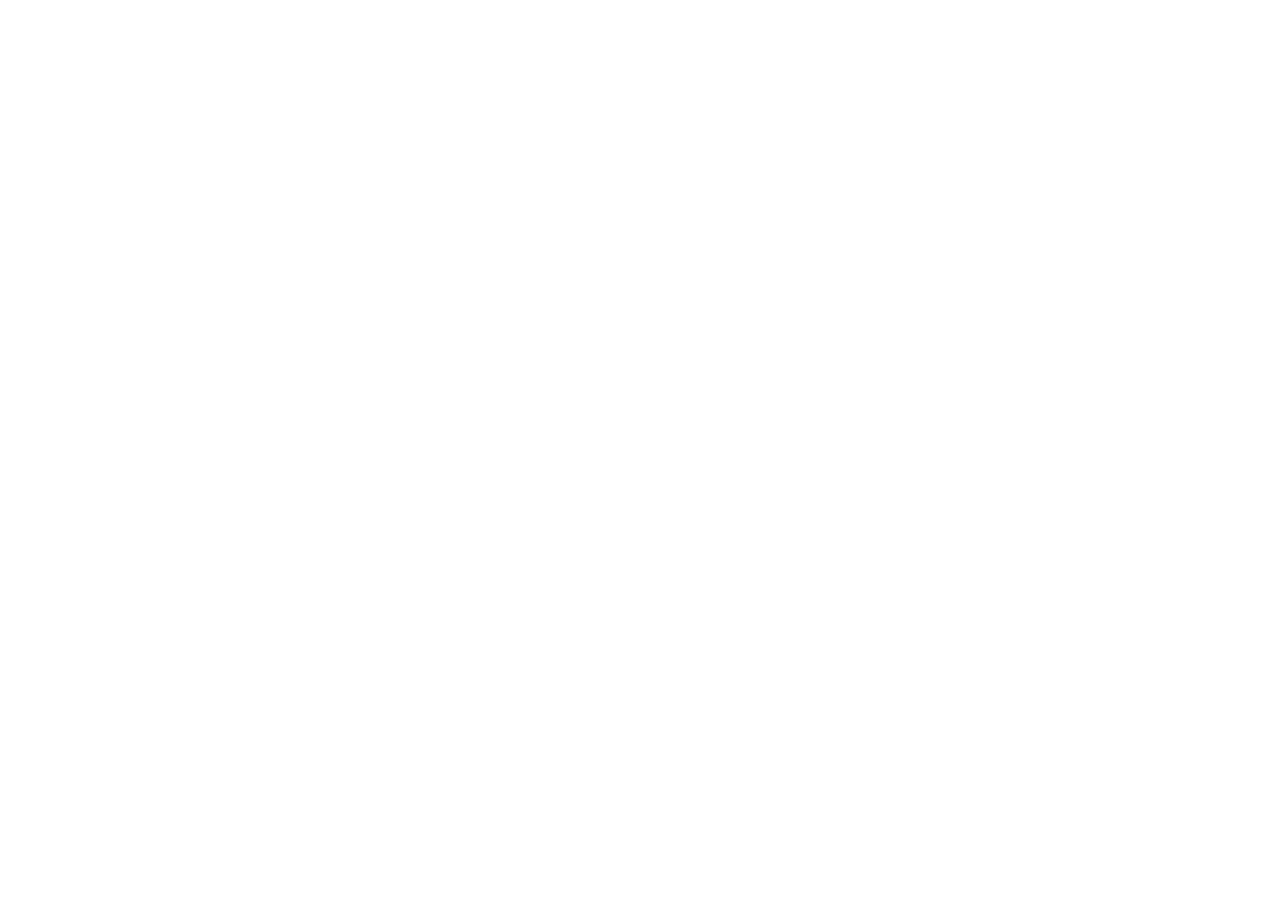
==== it-1/index.html @ 20bc3d99 "create it-1" ====
<!DOCTYPE html>
<html lang="en">
<head>
  <meta charset="UTF-8">
  <meta name="viewport" content="width=device-width, initial-scale=1.0">
  <link rel="icon" type="image/png" href="/assets/8b9eb19119592679c97707c257d88026.a02f38e2.png">
  
<link href="https://fonts.googleapis.com/css2?family=Avenir+Next:wght@200;400;600&family=Nunito+Sans:wght@200;400;600&family=Fira+Code:wght@200;400;600&display=swap" rel="stylesheet">
<script type="module" crossorigin src="/assets/index.82f7b695.js"></script>
  <link rel="modulepreload" href="/assets/vendor.65b2f660.js">
  <link rel="stylesheet" href="/assets/vendor.a9d768c6.css">
</head>
<body>
  <div id="app"></div>
  
  
<script async src="https://platform.twitter.com/widgets.js"></script>
</body>
</html>
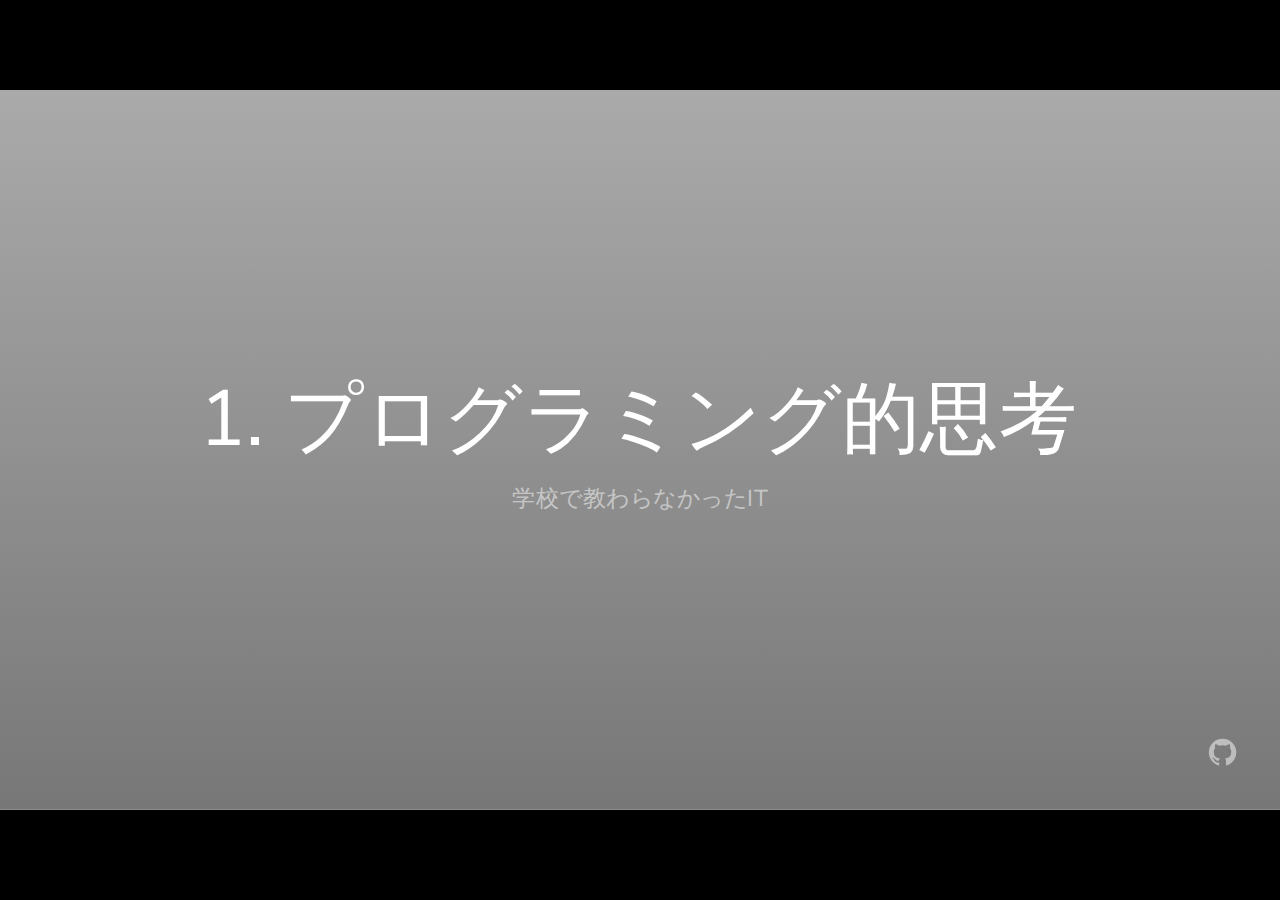
==== commit da9358fa: "fix" ====
--- a/it-1/index.html
+++ b/it-1/index.html
@@ -1,19 +1,25 @@
 <!DOCTYPE html>
 <html lang="en">
-<head>
-  <meta charset="UTF-8">
-  <meta name="viewport" content="width=device-width, initial-scale=1.0">
-  <link rel="icon" type="image/png" href="/assets/8b9eb19119592679c97707c257d88026.a02f38e2.png">
-  
-<link href="https://fonts.googleapis.com/css2?family=Avenir+Next:wght@200;400;600&family=Nunito+Sans:wght@200;400;600&family=Fira+Code:wght@200;400;600&display=swap" rel="stylesheet">
-<script type="module" crossorigin src="/assets/index.82f7b695.js"></script>
-  <link rel="modulepreload" href="/assets/vendor.65b2f660.js">
-  <link rel="stylesheet" href="/assets/vendor.a9d768c6.css">
-</head>
-<body>
-  <div id="app"></div>
-  
-  
-<script async src="https://platform.twitter.com/widgets.js"></script>
-</body>
+  <head>
+    <meta charset="UTF-8" />
+    <meta name="viewport" content="width=device-width, initial-scale=1.0" />
+    <link
+      rel="icon"
+      type="image/png"
+      href="./assets/8b9eb19119592679c97707c257d88026.a02f38e2.png"
+    />
+
+    <link
+      href="https://fonts.googleapis.com/css2?family=Avenir+Next:wght@200;400;600&family=Nunito+Sans:wght@200;400;600&family=Fira+Code:wght@200;400;600&display=swap"
+      rel="stylesheet"
+    />
+    <script type="module" crossorigin src="./assets/index.82f7b695.js"></script>
+    <link rel="modulepreload" href="./assets/vendor.65b2f660.js" />
+    <link rel="stylesheet" href="./assets/vendor.a9d768c6.css" />
+  </head>
+  <body>
+    <div id="app"></div>
+
+    <script async src="https://platform.twitter.com/widgets.js"></script>
+  </body>
 </html>
--- a/it-1/assets/vendor.a9d768c6.css
+++ b/it-1/assets/vendor.a9d768c6.css
@@ -0,0 +1 @@
+#slide-container{overflow:hidden;position:relative}#slide-content{--tw-bg-opacity:1;background-color:rgba(255,255,255,var(--tw-bg-opacity));--tw-text-opacity:1;color:rgba(24,24,24,var(--tw-text-opacity));overflow:hidden;position:relative;position:absolute;left:50%;top:50%}.dark #slide-content{--tw-bg-opacity:1;background-color:rgba(18,18,18,var(--tw-bg-opacity));--tw-text-opacity:1;color:rgba(221,221,221,var(--tw-text-opacity))}.slides-overview{position:fixed;left:0;right:0;top:0;backdrop-filter:blur(5px);height:100vh;height:calc(var(--vh,1vh) * 100)}.slidev-info-dialog{max-width:37.5rem;padding:1rem!important}input[data-v-b9c012b6]::-webkit-inner-spin-button,input[data-v-b9c012b6]::-webkit-outer-spin-button{-webkit-appearance:none;margin:0}input[type=number][data-v-b9c012b6]{-moz-appearance:textfield}.select-list[data-v-aaecc568]{padding-top:.5rem;padding-bottom:.5rem}.item[data-v-aaecc568]:hover{--tw-bg-opacity:1;background-color:rgba(156,163,175,var(--tw-bg-opacity));--tw-bg-opacity:0.1}.item[data-v-aaecc568]{border-radius:.25rem;cursor:default;display:-webkit-box;display:-ms-flexbox;display:-webkit-flex;display:flex;padding-top:.25rem;padding-bottom:.25rem;padding-left:1rem;padding-right:1rem;white-space:nowrap}.item svg[data-v-aaecc568]{margin-right:.25rem;margin-left:-.5rem;margin-top:auto;margin-bottom:auto}.title[data-v-aaecc568]{font-size:.75rem;line-height:1rem;opacity:.5;padding-left:1.75rem;padding-right:1.75rem;padding-top:.25rem;padding-bottom:.25rem;text-transform:uppercase;letter-spacing:.1em}.slidev-layout.end{--tw-bg-opacity:1;background-color:rgba(0,0,0,var(--tw-bg-opacity));display:-ms-grid;display:grid;place-content:center;height:100%;font-size:1.25rem;line-height:1.75rem;text-align:center;--tw-text-opacity:1;color:rgba(255,255,255,var(--tw-text-opacity));--tw-text-opacity:0.85;letter-spacing:.1em;-webkit-user-select:none;-moz-user-select:none;-ms-user-select:none;user-select:none}.slidev-page-2 h1[data-v-88a2a3c6]{background-color:#2b90b6;background-image:linear-gradient(45deg,#4ec5d4 10%,#146b8c 20%);background-size:100%;-webkit-background-clip:text;-moz-background-clip:text;-webkit-text-fill-color:transparent;-moz-text-fill-color:transparent}*,::after,::before{-webkit-box-sizing:border-box;box-sizing:border-box;border-width:0;border-style:solid;border-color:#e5e7eb}*{--tw-ring-inset:var(--tw-empty, );/*!*//*!*/--tw-ring-offset-width:0px;--tw-ring-offset-color:#fff;--tw-ring-color:rgba(59, 130, 246, 0.5);--tw-ring-offset-shadow:0 0 #0000;--tw-ring-shadow:0 0 #0000;--tw-shadow:0 0 #0000}:root{-moz-tab-size:4;-o-tab-size:4;tab-size:4}:-moz-focusring{outline:1px dotted ButtonText}:-moz-ui-invalid{box-shadow:none}::moz-focus-inner{border-style:none;padding:0}::-webkit-inner-spin-button,::-webkit-outer-spin-button{height:auto}::-webkit-search-decoration{-webkit-appearance:none}::-webkit-file-upload-button{-webkit-appearance:button;font:inherit}[type=search]{-webkit-appearance:textfield;outline-offset:-2px}abbr[title]{-webkit-text-decoration:underline dotted;text-decoration:underline dotted}a{color:inherit;text-decoration:inherit}body{margin:0;font-family:inherit;line-height:inherit}b,strong{font-weight:bolder}button,input,optgroup,select,textarea{font-family:inherit;font-size:100%;line-height:1.15;margin:0;padding:0;line-height:inherit;color:inherit}button,select{text-transform:none}[type=button],[type=reset],[type=submit],button{-webkit-appearance:button}blockquote,dd,dl,figure,h1,h2,h3,h4,h5,h6,hr,p,pre{margin:0}button{background-color:transparent;background-image:none}button:focus{outline:1px dotted;outline:5px auto -webkit-focus-ring-color}[role=button],button{cursor:pointer}code,kbd,pre,samp{font-size:1em}fieldset{margin:0;padding:0}html{-webkit-text-size-adjust:100%;font-family:"Avenir Next","Nunito Sans",ui-sans-serif,system-ui,-apple-system,BlinkMacSystemFont,"Segoe UI",Roboto,"Helvetica Neue",Arial,"Noto Sans",sans-serif,"Apple Color Emoji","Segoe UI Emoji","Segoe UI Symbol","Noto Color Emoji";line-height:1.5}hr{height:0;color:inherit;border-top-width:1px}h1,h2,h3,h4,h5,h6{font-size:inherit;font-weight:inherit}img{border-style:solid}input::placeholder{opacity:1;color:#9ca3af}input::webkit-input-placeholder{opacity:1;color:#9ca3af}input::-moz-placeholder{opacity:1;color:#9ca3af}input:-ms-input-placeholder{opacity:1;color:#9ca3af}input::-ms-input-placeholder{opacity:1;color:#9ca3af}audio,canvas,embed,iframe,img,object,svg,video{display:block;vertical-align:middle}img,video{max-width:100%;height:auto}legend{padding:0}ol,ul{list-style:none;margin:0;padding:0}progress{vertical-align:baseline}code,kbd,pre,samp{font-family:"Fira Code",ui-monospace,SFMono-Regular,Menlo,Monaco,Consolas,"Liberation Mono","Courier New",monospace}small{font-size:80%}sub,sup{font-size:75%;line-height:0;position:relative;vertical-align:baseline}sub{bottom:-.25em}sup{top:-.5em}summary{display:list-item}table{text-indent:0;border-color:inherit;border-collapse:collapse}textarea{resize:vertical}textarea::placeholder{opacity:1;color:#9ca3af}textarea::webkit-input-placeholder{opacity:1;color:#9ca3af}textarea::-moz-placeholder{opacity:1;color:#9ca3af}textarea:-ms-input-placeholder{opacity:1;color:#9ca3af}textarea::-ms-input-placeholder{opacity:1;color:#9ca3af}.prose{color:inherit;max-width:65ch;font-size:1rem;line-height:1.75}.prose [class~=lead]{color:#4b5563;font-size:1.25em;line-height:1.6;margin-top:1.2em;margin-bottom:1.2em}.prose a{color:inherit;text-decoration:underline;font-weight:500}.prose strong{color:inherit;font-weight:600}.prose ol[type="A"]{--list-counter-style:upper-alpha}.prose ol[type="a"]{--list-counter-style:lower-alpha}.prose ol[type="A s"]{--list-counter-style:upper-alpha}.prose ol[type="a s"]{--list-counter-style:lower-alpha}.prose ol[type="I"]{--list-counter-style:upper-roman}.prose ol[type="i"]{--list-counter-style:lower-roman}.prose ol[type="I s"]{--list-counter-style:upper-roman}.prose ol[type="i s"]{--list-counter-style:lower-roman}.prose ol[type="1"]{--list-counter-style:decimal}.prose ol>li{position:relative;padding-left:1.75em}.prose ol>li::before{content:counter(list-item,var(--list-counter-style,decimal)) ".";position:absolute;font-weight:400;color:#6b7280;left:0}.prose ul>li{position:relative;padding-left:1.75em}.prose ul>li::before{content:"";position:absolute;background-color:#d1d5db;border-radius:50%;width:.375em;height:.375em;top:calc(.875em - .1875em);left:.25em}.prose hr{border-color:#e5e7eb;margin-top:3em;margin-bottom:3em}.prose blockquote{font-weight:500;font-style:italic;color:inherit;border-left-width:.25rem;border-color:#e5e7eb;quotes:"\201C""\201D""\2018""\2019";margin-top:1.6em;margin-bottom:1.6em;padding-left:1em}.prose blockquote p:first-of-type::before{content:open-quote}.prose blockquote p:last-of-type::after{content:close-quote}.prose h1{color:inherit;font-weight:800;font-size:2.25em;margin-top:0;margin-bottom:.8888889em;line-height:1.1111111}.prose h2{color:inherit;font-weight:700;font-size:1.5em;margin-top:2em;margin-bottom:1em;line-height:1.3333333}.prose h3{color:inherit;font-weight:600;font-size:1.25em;margin-top:1.6em;margin-bottom:.6em;line-height:1.6}.prose h4{color:inherit;font-weight:600;margin-top:1.5em;margin-bottom:.5em;line-height:1.5}.prose figure figcaption{color:#6b7280;font-size:.875em;line-height:1.4285714;margin-top:.8571429em}.prose code{color:inherit;font-weight:600;font-size:.875em}.prose code::before{content:"`"}.prose code::after{content:"`"}.prose a code{color:#111827}.prose pre{color:#e5e7eb;background-color:#1f2937;overflow-x:auto;font-size:.875em;line-height:1.7142857;margin-top:1.7142857em;margin-bottom:1.7142857em;border-radius:.375rem;padding-top:.8571429em;padding-right:1.1428571em;padding-bottom:.8571429em;padding-left:1.1428571em}.prose pre code{background-color:transparent;border-width:0;border-radius:0;padding:0;font-weight:400;color:inherit;font-size:inherit;font-family:inherit;line-height:inherit}.prose pre code::before{content:none}.prose pre code::after{content:none}.prose table{width:100%;table-layout:auto;text-align:left;margin-top:2em;margin-bottom:2em;font-size:.875em;line-height:1.7142857}.prose thead{color:#111827;font-weight:600;border-bottom-width:1px;border-bottom-color:#d1d5db}.prose thead th{vertical-align:bottom;padding-right:.5714286em;padding-bottom:.5714286em;padding-left:.5714286em}.prose tbody tr{border-bottom-width:1px;border-bottom-color:#e5e7eb}.prose tbody tr:last-child{border-bottom-width:0}.prose tbody td{vertical-align:top;padding-top:.5714286em;padding-right:.5714286em;padding-bottom:.5714286em;padding-left:.5714286em}.prose p{margin-top:1.25em;margin-bottom:1.25em}.prose img{margin-top:2em;margin-bottom:2em}.prose video{margin-top:2em;margin-bottom:2em}.prose figure{margin-top:2em;margin-bottom:2em}.prose figure>*{margin-top:0;margin-bottom:0}.prose h2 code{font-size:.875em}.prose h3 code{font-size:.9em}.prose ol{margin-top:1.25em;margin-bottom:1.25em;list-style-type:none}.prose ul{margin-top:1.25em;margin-bottom:1.25em;list-style-type:none}.prose li{margin-top:.5em;margin-bottom:.5em}.prose>ul>li p{margin-top:.75em;margin-bottom:.75em}.prose>ul>li>:first-child{margin-top:1.25em}.prose>ul>li>:last-child{margin-bottom:1.25em}.prose>ol>li>:first-child{margin-top:1.25em}.prose>ol>li>:last-child{margin-bottom:1.25em}.prose ol ol,.prose ol ul,.prose ul ol,.prose ul ul{margin-top:.75em;margin-bottom:.75em}.prose hr+*{margin-top:0}.prose h2+*{margin-top:0}.prose h3+*{margin-top:0}.prose h4+*{margin-top:0}.prose thead th:first-child{padding-left:0}.prose thead th:last-child{padding-right:0}.prose tbody td:first-child{padding-left:0}.prose tbody td:last-child{padding-right:0}.prose>:first-child{margin-top:0}.prose>:last-child{margin-bottom:0}.prose b{color:inherit}.prose em{color:inherit}.bg-main{--tw-bg-opacity:1;background-color:rgba(255,255,255,var(--tw-bg-opacity));--tw-text-opacity:1;color:rgba(24,24,24,var(--tw-text-opacity))}.dark .bg-main{--tw-bg-opacity:1;background-color:rgba(18,18,18,var(--tw-bg-opacity));--tw-text-opacity:1;color:rgba(221,221,221,var(--tw-text-opacity))}.abs-br{position:absolute;bottom:0;right:0}:root{--slidev-code-background:rgba(125,125,125,0.03);--slidev-code-font-family:"Fira Code",ui-monospace,SFMono-Regular,Menlo,Monaco,Consolas,"Liberation Mono","Courier New",monospace;--slidev-code-padding:8px;--slidev-code-font-size:12px;--slidev-code-line-height:18px;--slidev-code-radius:4px;--slidev-code-margin:4px 0;--slidev-slide-container-background:black;--slidev-controls-foreground:white}#app,#page-root,body,html{padding:0;margin:0;width:100%;height:100vh;height:calc(var(--vh,1vh) * 100);overflow:hidden}html{background:0 0}.icon-btn{cursor:pointer;display:inline-block;outline:2px solid transparent!important;outline-offset:2px!important;-webkit-user-select:none;-moz-user-select:none;-ms-user-select:none;user-select:none;border-radius:.25rem;opacity:.75;padding:.5rem;vertical-align:middle;-webkit-transition-property:background-color,border-color,color,fill,stroke,opacity,-webkit-box-shadow,-webkit-transform,filter,backdrop-filter;-o-transition-property:background-color,border-color,color,fill,stroke,opacity,box-shadow,transform,filter,backdrop-filter;transition-property:background-color,border-color,color,fill,stroke,opacity,box-shadow,-webkit-box-shadow,transform,-webkit-transform,filter,backdrop-filter;-webkit-transition-timing-function:cubic-bezier(.4,0,.2,1);-o-transition-timing-function:cubic-bezier(.4,0,.2,1);transition-timing-function:cubic-bezier(.4,0,.2,1);-webkit-transition-duration:150ms;-o-transition-duration:150ms;transition-duration:150ms;-webkit-transition-duration:.2s;-o-transition-duration:.2s;transition-duration:.2s}.icon-btn:hover{--tw-bg-opacity:1;background-color:rgba(156,163,175,var(--tw-bg-opacity));--tw-bg-opacity:0.1;opacity:1}.icon-btn.disabled{opacity:.25;pointer-events:none}.slidev-vclick-target{-webkit-transition-property:opacity;-o-transition-property:opacity;transition-property:opacity;-webkit-transition-timing-function:cubic-bezier(.4,0,.2,1);-o-transition-timing-function:cubic-bezier(.4,0,.2,1);transition-timing-function:cubic-bezier(.4,0,.2,1);-webkit-transition-duration:150ms;-o-transition-duration:150ms;transition-duration:150ms;-webkit-transition-duration:.1s;-o-transition-duration:.1s;transition-duration:.1s}.slidev-vclick-hidden{opacity:0!important;pointer-events:none!important}html.dark .shiki-light{display:none}html:not(.dark) .shiki-dark{display:none}.slidev-code{font-family:var(--slidev-code-font-family)!important;padding:var(--slidev-code-padding)!important;font-size:var(--slidev-code-font-size)!important;line-height:var(--slidev-code-line-height)!important;border-radius:var(--slidev-code-radius)!important;margin:var(--slidev-code-margin)!important;overflow:auto}.slidev-code .line.dishonored{opacity:.3}.shiki-container{display:-webkit-box;display:-ms-flexbox;display:-webkit-flex;display:flex;-webkit-box-orient:vertical;-webkit-box-direction:normal;-ms-flex-direction:column;-webkit-flex-direction:column;flex-direction:column;position:relative}.shiki-container>.shiki{height:100%}.katex,.katex :after,.katex :before{border-color:currentColor}.slidev-layout{height:100%;font-size:1.1rem;line-height:1;padding-left:3.5rem;padding-right:3.5rem;padding-top:2.5rem;padding-bottom:2.5rem}.slidev-layout code,.slidev-layout pre{-webkit-user-select:text;-moz-user-select:text;-ms-user-select:text;user-select:text}.slidev-layout h1{font-size:2.25rem;line-height:2.5rem;margin-bottom:1rem;margin-left:-.05em}.slidev-layout h2{font-size:1.875rem;line-height:2.25rem}.slidev-layout p{line-height:1.5rem;margin-top:1rem;margin-bottom:1rem}.slidev-layout ul{list-style:square}.slidev-layout ol{list-style:decimal}.slidev-layout li{line-height:1.8em;margin-left:1.1em;padding-left:.2em}.slidev-layout blockquote{background-color:var(--prism-background);border-color:var(--slidev-theme-primary);border-radius:.25rem;border-left-width:1px;font-size:.875rem;line-height:1.25rem;padding-left:.5rem;padding-right:.5rem;padding-top:.25rem;padding-bottom:.25rem;color:var(--prism-foreground)}.slidev-layout blockquote>*{margin-top:0;margin-bottom:0}.slidev-layout table{width:100%}.slidev-layout tr{--tw-border-opacity:1;border-color:rgba(156,163,175,var(--tw-border-opacity));--tw-border-opacity:0.2;border-bottom-width:1px}.slidev-layout th{font-weight:400;text-align:left}.slidev-layout a{border-color:currentColor;border-style:dashed;border-bottom-width:1px}.slidev-layout a:hover{border-style:solid;color:var(--slidev-theme-primary)}.slidev-layout td,.slidev-layout th{padding:.5rem;padding-top:.75rem;padding-bottom:.75rem}.slidev-layout b,.slidev-layout strong{font-weight:600}.slidev-layout kbd{--tw-border-opacity:1;border-color:rgba(156,163,175,var(--tw-border-opacity));--tw-border-opacity:0.2;border-radius:.25rem;border-width:1px;border-bottom-width:2px;--tw-bg-opacity:1;background-color:rgba(156,163,175,var(--tw-bg-opacity));--tw-bg-opacity:0.05;font-family:"Fira Code",ui-monospace,SFMono-Regular,Menlo,Monaco,Consolas,"Liberation Mono","Courier New",monospace;font-size:.75rem;line-height:1rem;padding-top:.125rem;padding-bottom:.125rem;padding-left:.25rem;padding-right:.25rem}.slidev-layout h1+p{margin-top:-.5rem;margin-bottom:1rem;opacity:.5}.slidev-layout p+h2,.slidev-layout table+h2,.slidev-layout ul+h2{margin-top:2.5rem}.slidev-layout h3{font-weight:500;font-size:.875rem;line-height:1.25rem;margin-left:-.05em;padding-top:.5rem;text-transform:uppercase;letter-spacing:.1em}.slidev-layout h3:not(.opacity-100){opacity:.4}.slidev-layout.cover,.slidev-layout.intro{display:-ms-grid;display:grid;height:100%}.slidev-layout.cover h1,.slidev-layout.intro h1{font-size:3.75rem;line-height:1;line-height:5rem}.slidev-layout.fact{display:-ms-grid;display:grid;height:100%;text-align:center}.slidev-layout.fact h1{font-weight:700;font-size:6rem;line-height:1}.slidev-layout.fact h1+p{font-weight:700;font-size:1.5rem;line-height:2rem}.slidev-layout.statement{display:-ms-grid;display:grid;height:100%;text-align:center}.slidev-layout.statement h1{font-weight:700;font-size:3.75rem;line-height:1}.slidev-layout.quote{display:-ms-grid;display:grid;height:100%}.slidev-layout.quote h1+p{margin-top:.5rem}.slidev-layout.section h1{font-weight:500;font-size:3.75rem;line-height:1;line-height:5rem}:root{--prism-scheme:light;--prism-foreground:#6e6e6e;--prism-background:#f4f4f4;--prism-comment:#a8a8a8;--prism-string:#555555;--prism-literal:#333333;--prism-keyword:#000000;--prism-function:#4f4f4f;--prism-deleted:#333333;--prism-class:#333333;--prism-builtin:#757575;--prism-property:#333333;--prism-namespace:#4f4f4f;--prism-punctuation:#ababab;--prism-decorator:var(--prism-class);--prism-operator:var(--prism-punctuation);--prism-number:var(--prism-literal);--prism-boolean:var(--prism-literal);--prism-variable:var(--prism-literal);--prism-constant:var(--prism-literal);--prism-symbol:var(--prism-literal);--prism-interpolation:var(--prism-literal);--prism-selector:var(--prism-keyword);--prism-keyword-control:var(--prism-keyword);--prism-regex:var(--prism-string);--prism-json-property:var(--prism-property);--prism-inline-background:var(--prism-background);--prism-comment-style:italic;--prism-url-decoration:underline;--prism-line-number:#a5a5a5;--prism-line-number-gutter:#333333;--prism-line-highlight-background:#eeeeee;--prism-selection-background:#aaaaaa;--prism-marker-color:var(--prism-foreground);--prism-marker-opacity:0.4;--prism-marker-font-size:0.8em;--prism-font-size:1em;--prism-line-height:1.5em;--prism-font-family:monospace;--prism-inline-font-size:var(--prism-font-size);--prism-block-font-size:var(--prism-font-size);--prism-tab-size:2;--prism-block-padding-x:1em;--prism-block-padding-y:1em;--prism-block-margin-x:0;--prism-block-margin-y:0.5em;--prism-block-radius:0.3em;--prism-inline-padding-x:0.3em;--prism-inline-padding-y:0.1em;--prism-inline-radius:0.3em;--cm-scheme:light;--cm-foreground:#6e6e6e;--cm-background:#f4f4f4;--cm-comment:#a8a8a8;--cm-string:#555555;--cm-literal:#333333;--cm-keyword:#000000;--cm-function:#4f4f4f;--cm-deleted:#333333;--cm-class:#333333;--cm-builtin:#757575;--cm-property:#333333;--cm-namespace:#4f4f4f;--cm-punctuation:#ababab;--cm-decorator:var(--cm-class);--cm-operator:var(--cm-punctuation);--cm-number:var(--cm-literal);--cm-boolean:var(--cm-literal);--cm-variable:var(--cm-literal);--cm-constant:var(--cm-literal);--cm-symbol:var(--cm-literal);--cm-interpolation:var(--cm-literal);--cm-selector:var(--cm-keyword);--cm-keyword-control:var(--cm-keyword);--cm-regex:var(--cm-string);--cm-json-property:var(--cm-property);--cm-inline-background:var(--cm-background);--cm-comment-style:italic;--cm-url-decoration:underline;--cm-line-number:#a5a5a5;--cm-line-number-gutter:#333333;--cm-line-highlight-background:#eeeeee;--cm-selection-background:#aaaaaa;--cm-marker-color:var(--cm-foreground);--cm-marker-opacity:0.4;--cm-marker-font-size:0.8em;--cm-font-size:1em;--cm-line-height:1.5em;--cm-font-family:monospace;--cm-inline-font-size:var(--cm-font-size);--cm-block-font-size:var(--cm-font-size);--cm-tab-size:2;--cm-block-padding-x:1em;--cm-block-padding-y:1em;--cm-block-margin-x:0;--cm-block-margin-y:0.5em;--cm-block-radius:0.3em;--cm-inline-padding-x:0.3em;--cm-inline-padding-y:0.1em;--cm-inline-radius:0.3em;--cm-scheme:var(--prism-scheme);--cm-foreground:var(--prism-foreground);--cm-background:var(--prism-background);--cm-comment:var(--prism-comment);--cm-string:var(--prism-string);--cm-literal:var(--prism-literal);--cm-keyword:var(--prism-keyword);--cm-function:var(--prism-function);--cm-deleted:var(--prism-deleted);--cm-class:var(--prism-class);--cm-builtin:var(--prism-builtin);--cm-property:var(--prism-property);--cm-namespace:var(--prism-namespace);--cm-punctuation:var(--prism-punctuation);--cm-decorator:var(--prism-decorator);--cm-operator:var(--prism-operator);--cm-number:var(--prism-number);--cm-boolean:var(--prism-boolean);--cm-variable:var(--prism-variable);--cm-constant:var(--prism-constant);--cm-symbol:var(--prism-symbol);--cm-interpolation:var(--prism-interpolation);--cm-selector:var(--prism-selector);--cm-keyword-control:var(--prism-keyword-control);--cm-regex:var(--prism-regex);--cm-json-property:var(--prism-json-property);--cm-inline-background:var(--prism-inline-background);--cm-comment-style:var(--prism-comment-style);--cm-url-decoration:var(--prism-url-decoration);--cm-line-number:var(--prism-line-number);--cm-line-number-gutter:var(--prism-line-number-gutter);--cm-line-highlight-background:var(--prism-line-highlight-background);--cm-selection-background:var(--prism-selection-background);--cm-marker-color:var(--prism-marker-color);--cm-marker-opacity:var(--prism-marker-opacity);--cm-marker-font-size:var(--prism-marker-font-size);--cm-font-size:var(--prism-font-size);--cm-line-height:var(--prism-line-height);--cm-font-family:var(--prism-font-family);--cm-inline-font-size:var(--prism-inline-font-size);--cm-block-font-size:var(--prism-block-font-size);--cm-tab-size:var(--prism-tab-size);--cm-block-padding-x:var(--prism-block-padding-x);--cm-block-padding-y:var(--prism-block-padding-y);--cm-block-margin-x:var(--prism-block-margin-x);--cm-block-margin-y:var(--prism-block-margin-y);--cm-block-radius:var(--prism-block-radius);--cm-inline-padding-x:var(--prism-inline-padding-x);--cm-inline-padding-y:var(--prism-inline-padding-y);--cm-inline-radius:var(--prism-inline-radius);--prism-font-family:var(--slidev-code-font-family);--slidev-code-background:var(--prism-background)}code[class*=language-],div[class*=language-],pre[class*=language-]{font-size:var(--prism-font-size);font-family:var(--prism-font-family);direction:ltr;text-align:left;white-space:pre;word-spacing:normal;word-break:normal;line-height:var(--prism-line-height);-moz-tab-size:var(--prism-tab-size);-o-tab-size:var(--prism-tab-size);tab-size:var(--prism-tab-size);-webkit-hyphens:none;-moz-hyphens:none;-ms-hyphens:none;hyphens:none;color:var(--prism-foreground)!important}div[class*=language-],pre[class*=language-]{font-size:var(--prism-block-font-size);padding:var(--prism-block-padding-y) var(--prism-block-padding-x);margin:var(--prism-block-margin-y) var(--prism-block-margin-x);border-radius:var(--prism-block-radius);overflow:auto;background:var(--prism-background)}:not(pre)>code[class*=language-]{font-size:var(--prism-inline-font-size);padding:var(--prism-inline-padding-y) var(--prism-inline-padding-x);border-radius:var(--prism-inline-radius);background:var(--prism-inline-background)}code[class*=language-] ::-moz-selection,code[class*=language-] ::selection,code[class*=language-]::-moz-selection,code[class*=language-]::selection,pre[class*=language-] ::-moz-selection,pre[class*=language-] ::selection,pre[class*=language-]::-moz-selection,pre[class*=language-]::selection{background:var(--prism-selection-background)}.token.cdata,.token.comment,.token.doctype,.token.prolog{color:var(--prism-comment);font-style:var(--prism-comment-style)}.token.namespace{color:var(--prism-namespace)}.token.interpolation{color:var(--prism-interpolation)}.token.string{color:var(--prism-string)}.token.punctuation{color:var(--prism-punctuation)}.token.operator{color:var(--prism-operator)}.token.keyword.control-flow,.token.keyword.module{color:var(--prism-keyword-control)}.token.inserted,.token.symbol,.token.url{color:var(--prism-symbol)}.token.constant{color:var(--prism-constant)}.token.string.url{text-decoration:var(--prism-url-decoration)}.language-json .token.boolean,.token.boolean{color:var(--prism-boolean)}.language-json .token.number,.token.number{color:var(--prism-number)}.token.variable{color:var(--prism-variable)}.token.keyword{color:var(--prism-keyword)}.token.atrule,.token.attr-value,.token.selector{color:var(--prism-selector)}.token.function{color:var(--prism-function)}.token.deleted{color:var(--prism-deleted)}.token.bold,.token.important{font-weight:700}.token.italic{font-style:italic}.token.class-name{color:var(--prism-class)}.token.builtin,.token.tag{color:var(--prism-builtin)}.token.attr-name,.token.entity,.token.property{color:var(--prism-property)}.language-json .token.property{color:var(--prism-json-property)}.token.regex{color:var(--prism-regex)}.token.annotation,.token.decorator{color:var(--prism-decorator)}.line-numbers .line-numbers-rows{border-right-color:var(--prism-line-number)}.line-numbers-rows>span:before{color:var(--prism-line-number-gutter)}.line-highlight{background:var(--prism-line-highlight-background)}.cm-s-vars.CodeMirror{background-color:var(--cm-background);color:var(--cm-foreground)}.cm-s-vars .CodeMirror-gutters{background:var(--cm-line-number-gutter);color:var(--cm-line-number);border:none}.cm-s-vars .CodeMirror-guttermarker,.cm-s-vars .CodeMirror-guttermarker-subtle,.cm-s-vars .CodeMirror-linenumber{color:var(--cm-line-number)}.cm-s-vars div.CodeMirror-selected{background:var(--cm-selection-background)}.cm-s-vars.CodeMirror-focused div.CodeMirror-selected{background:var(--cm-selection-background)}.cm-s-vars .CodeMirror-line::selection,.cm-s-vars .CodeMirror-line>span::selection,.cm-s-vars .CodeMirror-line>span>span::selection{background:var(--cm-selection-background)}.cm-s-vars .CodeMirror-line::-moz-selection,.cm-s-vars .CodeMirror-line>span::-moz-selection,.cm-s-vars .CodeMirror-line>span>span::-moz-selection{background:var(--cm-selection-background)}.cm-s-vars .CodeMirror-activeline-background{background:var(--cm-line-highlight-background)}.cm-s-vars .cm-keyword{color:var(--cm-keyword)}.cm-s-vars .cm-operator{color:var(--cm-punctuation)}.cm-s-vars .cm-type,.cm-s-vars .cm-variable,.cm-s-vars .cm-variable-2,.cm-s-vars .cm-variable-3{color:var(--cm-variable)}.cm-s-vars .cm-builtin{color:var(--cm-builtin)}.cm-s-vars .cm-atom{color:var(--cm-literal)}.cm-s-vars .cm-number{color:var(--cm-number)}.cm-s-vars .cm-def{color:var(--cm-decorator)}.cm-s-vars .cm-string,.cm-s-vars .cm-string-2{color:var(--cm-string)}.cm-s-vars .cm-comment{color:var(--cm-comment)}.cm-s-vars .cm-tag{color:var(--cm-property)}.cm-s-vars .cm-meta{color:var(--cm-namespace)}.cm-s-vars .cm-attribute{color:var(--cm-property)}.cm-s-vars .cm-property{color:var(--cm-property)}.cm-s-vars .cm-qualifier{color:var(--cm-keyword)}.cm-s-vars .cm-error{color:var(--prism-deleted)}.cm-s-vars .CodeMirror-matchingbracket{text-decoration:underline}.cm-s-vars .CodeMirror-cursor{border-left:1px solid currentColor}html:not(.dark){--prism-foreground:#393a34;--prism-background:#f8f8f8;--prism-comment:#a0ada0;--prism-string:#b56959;--prism-literal:#2f8a89;--prism-number:#296aa3;--prism-keyword:#1c6b48;--prism-function:#6c7834;--prism-boolean:#1c6b48;--prism-constant:#a65e2b;--prism-deleted:#a14f55;--prism-class:#2993a3;--prism-builtin:#ab5959;--prism-property:#b58451;--prism-namespace:#b05a78;--prism-punctuation:#8e8f8b;--prism-decorator:#bd8f8f;--prism-regex:#ab5e3f;--prism-json-property:#698c96}html.dark{--prism-foreground:#d4cfbf;--prism-background:#1b1b1b;--prism-comment:#758575;--prism-string:#d48372;--prism-literal:#429988;--prism-keyword:#4d9375;--prism-boolean:#1c6b48;--prism-number:#6394bf;--prism-variable:#c2b36e;--prism-function:#a1b567;--prism-deleted:#a14f55;--prism-class:#54b1bf;--prism-builtin:#e0a569;--prism-property:#dd8e6e;--prism-namespace:#db889a;--prism-punctuation:#858585;--prism-decorator:#bd8f8f;--prism-regex:#ab5e3f;--prism-json-property:#6b8b9e;--prism-line-number:#888888;--prism-line-number-gutter:#eeeeee;--prism-line-highlight-background:#444444;--prism-selection-background:#444444}:not(pre)>code{font-size:.9em;background:var(--prism-background);border-radius:.25rem;font-weight:300;padding-top:.125rem;padding-bottom:.125rem}:not(pre)>code:after,:not(pre)>code:before{content:'`';opacity:.5}:not(pre)>code:before{margin-right:-.08em}.shiki-light{background:#f8f8f8!important}.shiki-dark{background:#1b1b1b!important}.container{width:100%}@media (min-width:640px){.container{max-width:640px}}@media (min-width:768px){.container{max-width:768px}}@media (min-width:1024px){.container{max-width:1024px}}@media (min-width:1280px){.container{max-width:1280px}}@media (min-width:1536px){.container{max-width:1536px}}.bg-gray-400{--tw-bg-opacity:1;background-color:rgba(156,163,175,var(--tw-bg-opacity))}.bg-transparent{background-color:transparent}.bg-current{background-color:currentColor}[hover\:bg~=gray-400]:hover{--tw-bg-opacity:1;background-color:rgba(156,163,175,var(--tw-bg-opacity))}[bg~=black]{--tw-bg-opacity:1;background-color:rgba(0,0,0,var(--tw-bg-opacity))}.bg-opacity-10{--tw-bg-opacity:0.1}.\!bg-opacity-75{--tw-bg-opacity:0.75!important}[hover\:bg~=opacity-20]:hover{--tw-bg-opacity:0.2}[bg~=opacity-80]{--tw-bg-opacity:0.8}.border-gray-400{--tw-border-opacity:1;border-color:rgba(156,163,175,var(--tw-border-opacity))}.dark .dark\:border-gray-400{--tw-border-opacity:1;border-color:rgba(156,163,175,var(--tw-border-opacity))}.hover\:border-\$slidev-theme-primary:hover{border-color:var(--slidev-theme-primary)}.dark .dark\:border-true-gray-700{--tw-border-opacity:1;border-color:rgba(64,64,64,var(--tw-border-opacity))}[border~=gray-400]{--tw-border-opacity:1;border-color:rgba(156,163,175,var(--tw-border-opacity))}[border~=transparent]{border-color:transparent}.dark [border~="dark:gray-400"]{--tw-border-opacity:1;border-color:rgba(156,163,175,var(--tw-border-opacity))}.dark [dark\:border~=gray-400]{--tw-border-opacity:1;border-color:rgba(156,163,175,var(--tw-border-opacity))}.border-opacity-20{--tw-border-opacity:0.2}.dark .dark\:border-opacity-10{--tw-border-opacity:0.1}.border-opacity-50{--tw-border-opacity:0.5}[border~=opacity-50]{--tw-border-opacity:0.5}.dark [border~="dark:opacity-25"]{--tw-border-opacity:0.25}.dark [dark\:border~=opacity-10]{--tw-border-opacity:0.1}.rounded-md{border-radius:.375rem}.rounded{border-radius:.25rem}.rounded-lg{border-radius:.5rem}.rounded-full{border-radius:9999px}[border~=rounded-md]{border-radius:.375rem}[border~=rounded]{border-radius:.25rem}.\!border-none{border-style:none!important}.dark .dark\:border{border-width:1px}.border{border-width:1px}[border~="~"]{border-width:1px}.dark [dark\:border~="~"]{border-width:1px}.border-l{border-left-width:1px}[border~="r"]{border-right-width:1px}[border~="l"]{border-left-width:1px}.cursor-pointer{cursor:pointer}.inline-block{display:inline-block}.flex{display:-webkit-box;display:-ms-flexbox;display:-webkit-flex;display:flex}[flex~="~"]{display:-webkit-box;display:-ms-flexbox;display:-webkit-flex;display:flex}.grid{display:-ms-grid;display:grid}[grid~="~"]{display:-ms-grid;display:grid}.hidden{display:none}.flex-col{-webkit-box-orient:vertical;-webkit-box-direction:normal;-ms-flex-direction:column;-webkit-flex-direction:column;flex-direction:column}.flex-wrap-reverse{-ms-flex-wrap:wrap-reverse;-webkit-flex-wrap:wrap-reverse;flex-wrap:wrap-reverse}.place-content-center{place-content:center}.flex-auto{-webkit-box-flex:1;-ms-flex:1 1 auto;-webkit-flex:1 1 auto;flex:1 1 auto}.font-mono{font-family:"Fira Code",ui-monospace,SFMono-Regular,Menlo,Monaco,Consolas,"Liberation Mono","Courier New",monospace}[font~=mono]{font-family:"Fira Code",ui-monospace,SFMono-Regular,Menlo,Monaco,Consolas,"Liberation Mono","Courier New",monospace}.h-full{height:100%}.h-5{height:1.25rem}.h-14{height:3.5rem}.h-30{height:7.5rem}.h-40px{height:40px}.h-22px{height:22px}.h-2px{height:2px}.text-base{font-size:1rem;line-height:1.5rem}.text-4xl{font-size:2.25rem;line-height:2.5rem}.text-sm{font-size:.875rem;line-height:1.25rem}.text-xl{font-size:1.25rem;line-height:1.75rem}.text-2xl{font-size:1.5rem;line-height:2rem}.text-lg{font-size:1.125rem;line-height:1.75rem}.\!text-sm{font-size:.875rem!important;line-height:1.25rem!important}.text-xs{font-size:.75rem;line-height:1rem}[text~=sm]{font-size:.875rem;line-height:1.25rem}.leading-2{line-height:.5rem}.m-auto{margin:auto}.m-2{margin:.5rem}.m-6{margin:1.5rem}[m~=auto]{margin:auto}.my-10px{margin-top:10px;margin-bottom:10px}.children\:my-auto>*{margin-top:auto;margin-bottom:auto}.my-auto{margin-top:auto;margin-bottom:auto}.my-1{margin-top:.25rem;margin-bottom:.25rem}.my-6{margin-top:1.5rem;margin-bottom:1.5rem}.-mt-1{margin-top:-.25rem}.mr-4{margin-right:1rem}.mb-4{margin-bottom:1rem}.mr-2{margin-right:.5rem}.ml-2{margin-left:.5rem}.mt-2{margin-top:.5rem}.mt-12{margin-top:3rem}.min-h-full{min-height:100%}.min-w-full{min-width:100%}.object-cover{-o-object-fit:cover;object-fit:cover}.\!opacity-0{opacity:0!important}.opacity-50{opacity:.5}.opacity-20{opacity:.2}.opacity-0{opacity:0}.hover\:opacity-10:hover{opacity:.1}.\!opacity-30{opacity:.3!important}.dark .dark\:opacity-25{opacity:.25}.\!opacity-100{opacity:1!important}.opacity-10{opacity:.1}.opacity-80{opacity:.8}.hover\:opacity-100:hover{opacity:1}.opacity-100{opacity:1}[opacity~="50"]{opacity:.5}[opacity~="hover:100"]:hover{opacity:1}.outline-none{outline:2px solid transparent;outline-offset:2px}[outline~="!none"]{outline:2px solid transparent!important;outline-offset:2px!important}.overflow-auto{overflow:auto}.overflow-hidden{overflow:hidden}.overflow-y-auto{overflow-y:auto}.p-4{padding:1rem}.p-2{padding:.5rem}.p-16{padding:4rem}[p~="2"]{padding:.5rem}.px{padding-left:1px;padding-right:1px}.px-6{padding-left:1.5rem;padding-right:1.5rem}.py-4{padding-top:1rem;padding-bottom:1rem}.py-2{padding-top:.5rem;padding-bottom:.5rem}.\!px-0{padding-left:0!important;padding-right:0!important}.px-4{padding-left:1rem;padding-right:1rem}.py-10{padding-top:2.5rem;padding-bottom:2.5rem}[p~=x-4]{padding-left:1rem;padding-right:1rem}[p~=y-2]{padding-top:.5rem;padding-bottom:.5rem}.pb-2{padding-bottom:.5rem}.pt-1{padding-top:.25rem}.pl-2{padding-left:.5rem}.pr-6{padding-right:1.5rem}.pt-3{padding-top:.75rem}[p~=l-1]{padding-left:.25rem}[p~="t-0.5"]{padding-top:.125rem}[p~=r-2]{padding-right:.5rem}.tab{-moz-tab-size:4;-o-tab-size:4;tab-size:4}.pointer-events-none{pointer-events:none}.fixed{position:fixed}.absolute{position:absolute}.relative{position:relative}.left-0{left:0}.top-0{top:0}.bottom-0{bottom:0}.right-5{right:1.25rem}.top-5{top:1.25rem}.-top-20{top:-5rem}.bottom-10{bottom:2.5rem}.right-0{right:0}.top-4{top:1rem}.right-4{right:1rem}.resize-none{resize:none}.resize{resize:both}.shadow{--tw-shadow-color:0,0,0;--tw-shadow:0 1px 3px 0 rgba(var(--tw-shadow-color), 0.1),0 1px 2px 0 rgba(var(--tw-shadow-color), 0.06);-webkit-box-shadow:var(--tw-ring-offset-shadow,0 0 #0000),var(--tw-ring-shadow,0 0 #0000),var(--tw-shadow);box-shadow:var(--tw-ring-offset-shadow,0 0 #0000),var(--tw-ring-shadow,0 0 #0000),var(--tw-shadow)}[shadow~="~"]{--tw-shadow-color:0,0,0;--tw-shadow:0 1px 3px 0 rgba(var(--tw-shadow-color), 0.1),0 1px 2px 0 rgba(var(--tw-shadow-color), 0.06);-webkit-box-shadow:var(--tw-ring-offset-shadow,0 0 #0000),var(--tw-ring-shadow,0 0 #0000),var(--tw-shadow);box-shadow:var(--tw-ring-offset-shadow,0 0 #0000),var(--tw-ring-shadow,0 0 #0000),var(--tw-shadow)}.text-center{text-align:center}.text-\$slidev-theme-primary{color:var(--slidev-theme-primary)}.text-red-400{--tw-text-opacity:1;color:rgba(248,113,113,var(--tw-text-opacity))}.\!text-current{color:currentColor!important}.text-\$slidev-controls-foreground{color:var(--slidev-controls-foreground)}.text-green-500{--tw-text-opacity:1;color:rgba(16,185,129,var(--tw-text-opacity))}.text-red-500{--tw-text-opacity:1;color:rgba(239,68,68,var(--tw-text-opacity))}.text-current{color:currentColor}.text-gray-400{--tw-text-opacity:1;color:rgba(156,163,175,var(--tw-text-opacity))}.text-teal-700{--tw-text-opacity:1;color:rgba(15,118,110,var(--tw-text-opacity))}.dark .dark\:text-gray-200{--tw-text-opacity:1;color:rgba(229,231,235,var(--tw-text-opacity))}.\!hover\:text-white:hover{--tw-text-opacity:1!important;color:rgba(255,255,255,var(--tw-text-opacity))!important}.content{content:""}.select-none{-webkit-user-select:none;-moz-user-select:none;-ms-user-select:none;user-select:none}.w-full{width:100%}.w-5{width:1.25rem}[w~=min]{width:-webkit-min-content;width:-moz-min-content;width:min-content}.w-30{width:7.5rem}.w-10px{width:10px}.w-1px{width:1px}.w-22px{width:22px}.z-100{z-index:100}.z-20{z-index:20}.z-10{z-index:10}.z-30{z-index:30}.gap-4{grid-gap:1rem;gap:1rem}.gap-1{grid-gap:.25rem;gap:.25rem}.gap-2{grid-gap:.5rem;gap:.5rem}.gap-x-8{-webkit-column-gap:2rem;-moz-column-gap:2rem;grid-column-gap:2rem;column-gap:2rem}.gap-y-4{-webkit-row-gap:1rem;-moz-row-gap:1rem;grid-row-gap:1rem;row-gap:1rem}.grid-cols-\[1fr\2c max-content\]{grid-template-columns:1fr max-content}.grid-cols-2{grid-template-columns:repeat(2,minmax(0,1fr))}[grid~=cols-2]{grid-template-columns:repeat(2,minmax(0,1fr))}.grid-rows-\[max-content\2c 1fr\]{grid-template-rows:max-content 1fr}.transform{--tw-rotate:0;--tw-rotate-x:0;--tw-rotate-y:0;--tw-rotate-z:0;--tw-scale-x:1;--tw-scale-y:1;--tw-scale-z:1;--tw-skew-x:0;--tw-skew-y:0;--tw-translate-x:0;--tw-translate-y:0;--tw-translate-z:0;-webkit-transform:rotate(var(--tw-rotate)) rotateX(var(--tw-rotate-x)) rotateY(var(--tw-rotate-y)) rotateZ(var(--tw-rotate-z)) scaleX(var(--tw-scale-x)) scaleY(var(--tw-scale-y)) scaleZ(var(--tw-scale-z)) skewX(var(--tw-skew-x)) skewY(var(--tw-skew-y)) translateX(var(--tw-translate-x)) translateY(var(--tw-translate-y)) translateZ(var(--tw-translate-z));-ms-transform:rotate(var(--tw-rotate)) rotateX(var(--tw-rotate-x)) rotateY(var(--tw-rotate-y)) rotateZ(var(--tw-rotate-z)) scaleX(var(--tw-scale-x)) scaleY(var(--tw-scale-y)) scaleZ(var(--tw-scale-z)) skewX(var(--tw-skew-x)) skewY(var(--tw-skew-y)) translateX(var(--tw-translate-x)) translateY(var(--tw-translate-y)) translateZ(var(--tw-translate-z));transform:rotate(var(--tw-rotate)) rotateX(var(--tw-rotate-x)) rotateY(var(--tw-rotate-y)) rotateZ(var(--tw-rotate-z)) scaleX(var(--tw-scale-x)) scaleY(var(--tw-scale-y)) scaleZ(var(--tw-scale-z)) skewX(var(--tw-skew-x)) skewY(var(--tw-skew-y)) translateX(var(--tw-translate-x)) translateY(var(--tw-translate-y)) translateZ(var(--tw-translate-z))}[scale~="1"]{--tw-scale-x:0.01;--tw-scale-y:0.01;--tw-scale-z:0.01}.transition-all{-webkit-transition-property:all;-o-transition-property:all;transition-property:all;-webkit-transition-timing-function:cubic-bezier(.4,0,.2,1);-o-transition-timing-function:cubic-bezier(.4,0,.2,1);transition-timing-function:cubic-bezier(.4,0,.2,1);-webkit-transition-duration:150ms;-o-transition-duration:150ms;transition-duration:150ms}.transition{-webkit-transition-property:background-color,border-color,color,fill,stroke,opacity,-webkit-box-shadow,-webkit-transform,filter,backdrop-filter;-o-transition-property:background-color,border-color,color,fill,stroke,opacity,box-shadow,transform,filter,backdrop-filter;transition-property:background-color,border-color,color,fill,stroke,opacity,box-shadow,-webkit-box-shadow,transform,-webkit-transform,filter,backdrop-filter;-webkit-transition-timing-function:cubic-bezier(.4,0,.2,1);-o-transition-timing-function:cubic-bezier(.4,0,.2,1);transition-timing-function:cubic-bezier(.4,0,.2,1);-webkit-transition-duration:150ms;-o-transition-duration:150ms;transition-duration:150ms}.duration-300{-webkit-transition-duration:.3s;-o-transition-duration:.3s;transition-duration:.3s}@keyframes pulse{0%,100%{opacity:1}50%{opacity:.5}}@-webkit-keyframes pulse{0%,100%{opacity:1}50%{opacity:.5}}.animate-pulse{-webkit-animation:pulse 2s cubic-bezier(.4,0,.6,1) infinite;animation:pulse 2s cubic-bezier(.4,0,.6,1) infinite}[max~="80"]{max-8:20rem}[min~="100"]{min-1:25rem}